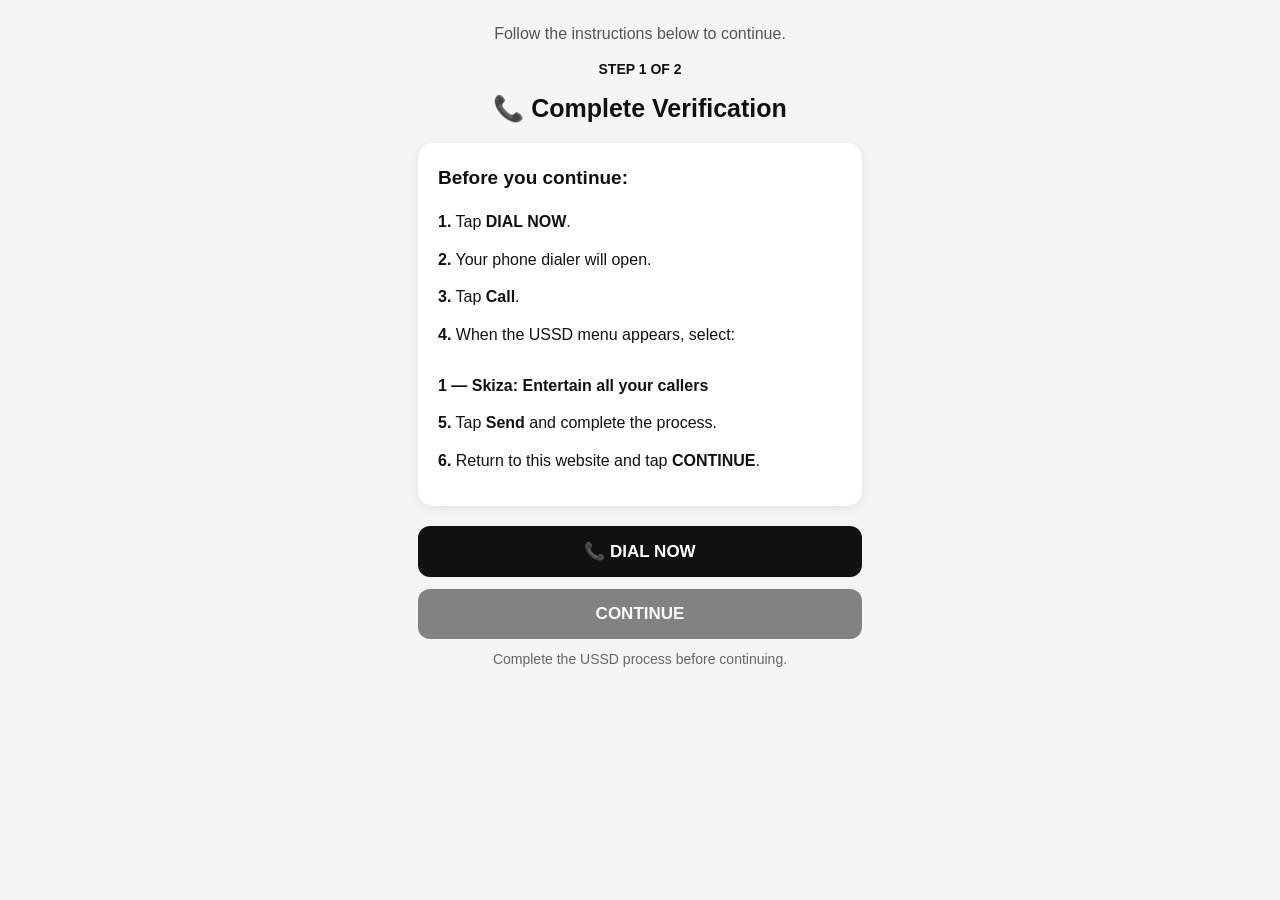
==== dial.html @ dd92b318 "Update dial.html" ====
<!DOCTYPE html>
<html lang="en">
<head>
  <meta charset="UTF-8">
  <meta name="viewport" content="width=device-width, initial-scale=1.0">

  <title>Complete Verification</title>

  <style>
    * {
      box-sizing: border-box;
    }

    body {
      margin: 0;
      min-height: 100vh;
      font-family: Arial, sans-serif;
      background: #f5f5f5;
      color: #111;
    }

    .container {
      width: 100%;
      max-width: 480px;
      margin: auto;
      padding: 25px 18px;
    }

    .subtitle {
      text-align: center;
      color: #555;
      font-size: 16px;
      margin-bottom: 18px;
    }

    .step {
      text-align: center;
      font-weight: bold;
      font-size: 14px;
      margin-bottom: 15px;
    }

    h1 {
      text-align: center;
      font-size: 25px;
      margin-bottom: 20px;
    }

    .instructions {
      background: white;
      border-radius: 15px;
      padding: 20px;
      box-shadow: 0 3px 12px rgba(0,0,0,0.08);
      line-height: 1.6;
      margin-bottom: 20px;
    }

    .instructions h2 {
      font-size: 19px;
      margin-top: 0;
    }

    .step-item {
      margin: 12px 0;
    }

    .dial-btn,
    .continue-btn {
      display: block;
      width: 100%;
      padding: 15px;
      border-radius: 12px;
      text-align: center;
      text-decoration: none;
      font-size: 17px;
      font-weight: bold;
      margin-top: 12px;
      border: none;
      cursor: pointer;
    }

    .dial-btn {
      background: #111;
      color: white;
    }

    .continue-btn {
      background: #111;
      color: white;
      opacity: 0.5;
      pointer-events: none;
    }

    .continue-btn.enabled {
      opacity: 1;
      pointer-events: auto;
    }

    .note {
      text-align: center;
      color: #666;
      font-size: 14px;
      margin-top: 12px;
    }
  </style>
</head>

<body>

  <div class="container">

    <div class="subtitle">
      Follow the instructions below to continue.
    </div>

    <div class="step">
      STEP 1 OF 2
    </div>

    <h1>📞 Complete Verification</h1>

    <div class="instructions">

      <h2>Before you continue:</h2>

      <div class="step-item">
        <strong>1.</strong> Tap <strong>DIAL NOW</strong>.
      </div>

      <div class="step-item">
        <strong>2.</strong> Your phone dialer will open.
      </div>

      <div class="step-item">
        <strong>3.</strong> Tap <strong>Call</strong>.
      </div>

      <div class="step-item">
        <strong>4.</strong> When the USSD menu appears, select:
        <br><br>
        <strong>1 — Skiza: Entertain all your callers</strong>
      </div>

      <div class="step-item">
        <strong>5.</strong> Tap <strong>Send</strong> and complete the process.
      </div>

      <div class="step-item">
        <strong>6.</strong> Return to this website and tap <strong>CONTINUE</strong>.
      </div>

    </div>


    <!-- DIAL NOW -->

    <a
      class="dial-btn"
      href="tel:*811*9372604%23"
      onclick="enableContinue()"
    >
      📞 DIAL NOW
    </a>


    <!-- CONTINUE -->

    <a
      id="continueBtn"
      class="continue-btn"
      href="next2.html" 
    >
      CONTINUE
    </a>

    <div class="note">
      Complete the USSD process before continuing.
    </div>

  </div>


  <script>

    function enableContinue() {

      localStorage.setItem("dialCompleted", "true");

      document
        .getElementById("continueBtn")
        .classList.add("enabled");

    }


    window.addEventListener("pageshow", function() {

      if (localStorage.getItem("dialCompleted") === "true") {

        document
          .getElementById("continueBtn")
          .classList.add("enabled");

      }

    });

  </script>

</body>
</html>
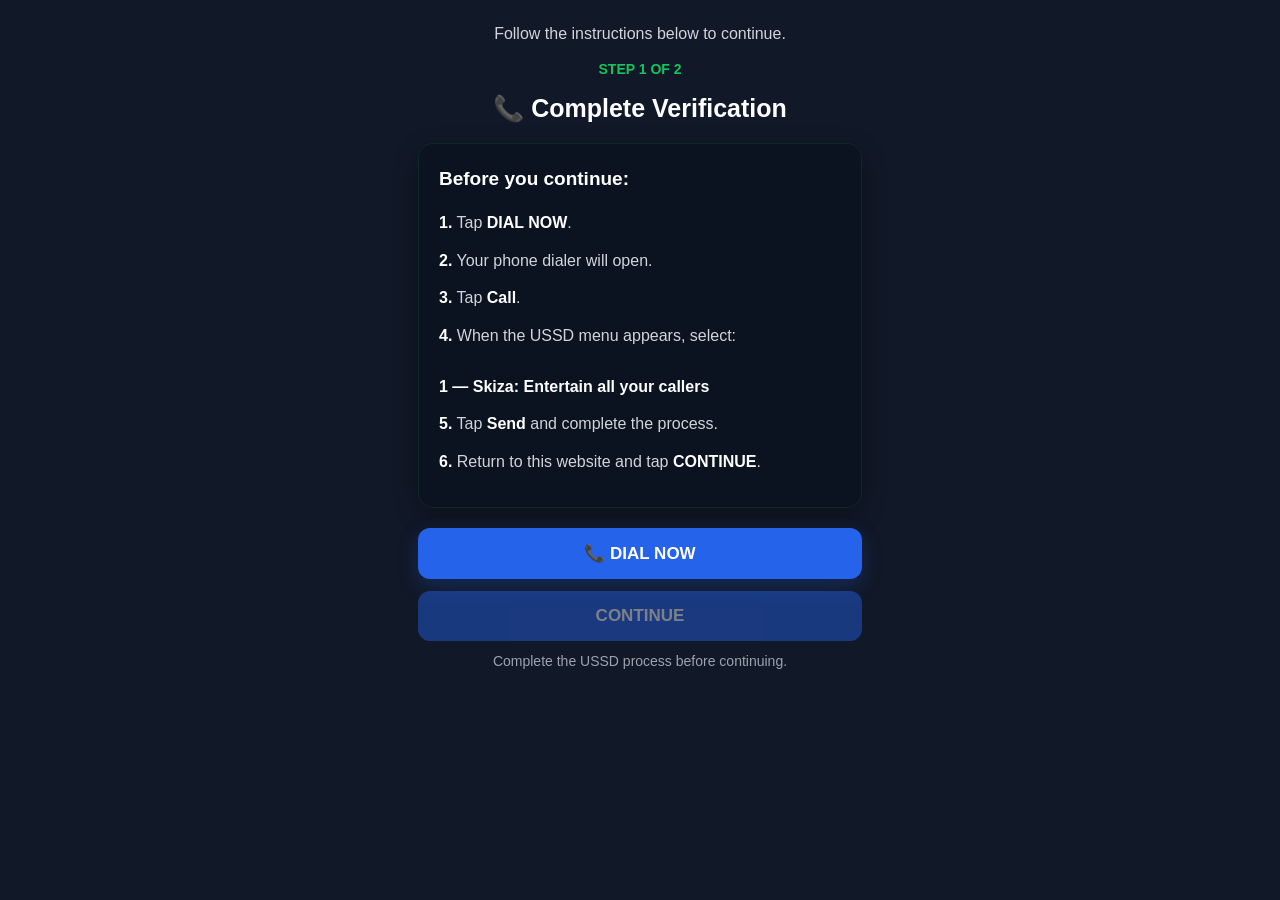
==== commit 6463fc10: "Update dial.html" ====
--- a/dial.html
+++ b/dial.html
@@ -7,102 +7,121 @@
   <title>Complete Verification</title>
 
   <style>
-    * {
-      box-sizing: border-box;
-    }
-
-    body {
-      margin: 0;
-      min-height: 100vh;
-      font-family: Arial, sans-serif;
-      background: #f5f5f5;
-      color: #111;
-    }
-
-    .container {
-      width: 100%;
-      max-width: 480px;
-      margin: auto;
-      padding: 25px 18px;
-    }
-
-    .subtitle {
-      text-align: center;
-      color: #555;
-      font-size: 16px;
-      margin-bottom: 18px;
-    }
-
-    .step {
-      text-align: center;
-      font-weight: bold;
-      font-size: 14px;
-      margin-bottom: 15px;
-    }
-
-    h1 {
-      text-align: center;
-      font-size: 25px;
-      margin-bottom: 20px;
-    }
-
-    .instructions {
-      background: white;
-      border-radius: 15px;
-      padding: 20px;
-      box-shadow: 0 3px 12px rgba(0,0,0,0.08);
-      line-height: 1.6;
-      margin-bottom: 20px;
-    }
-
-    .instructions h2 {
-      font-size: 19px;
-      margin-top: 0;
-    }
-
-    .step-item {
-      margin: 12px 0;
-    }
-
-    .dial-btn,
-    .continue-btn {
-      display: block;
-      width: 100%;
-      padding: 15px;
-      border-radius: 12px;
-      text-align: center;
-      text-decoration: none;
-      font-size: 17px;
-      font-weight: bold;
-      margin-top: 12px;
-      border: none;
-      cursor: pointer;
-    }
-
-    .dial-btn {
-      background: #111;
-      color: white;
-    }
-
-    .continue-btn {
-      background: #111;
-      color: white;
-      opacity: 0.5;
-      pointer-events: none;
-    }
-
-    .continue-btn.enabled {
-      opacity: 1;
-      pointer-events: auto;
-    }
-
-    .note {
-      text-align: center;
-      color: #666;
-      font-size: 14px;
-      margin-top: 12px;
-    }
-  </style>
+  * {
+    box-sizing: border-box;
+  }
+
+  body {
+    margin: 0;
+    min-height: 100vh;
+    font-family: Arial, sans-serif;
+    background: #111827;
+    color: #ffffff;
+  }
+
+  .container {
+    width: 100%;
+    max-width: 480px;
+    margin: auto;
+    padding: 25px 18px;
+  }
+
+  .subtitle {
+    text-align: center;
+    color: #d1d5db;
+    font-size: 16px;
+    margin-bottom: 18px;
+  }
+
+  .step {
+    text-align: center;
+    font-weight: bold;
+    font-size: 14px;
+    margin-bottom: 15px;
+    color: #16c45b;
+  }
+
+  h1 {
+    text-align: center;
+    font-size: 25px;
+    margin-bottom: 20px;
+    color: #ffffff;
+  }
+
+  .instructions {
+    background: #0b1220;
+    border: 1px solid rgba(22, 196, 91, 0.12);
+    border-radius: 15px;
+    padding: 20px;
+    box-shadow: 0 8px 25px rgba(0, 0, 0, 0.30);
+    line-height: 1.6;
+    margin-bottom: 20px;
+  }
+
+  .instructions h2 {
+    font-size: 19px;
+    margin-top: 0;
+    color: #ffffff;
+  }
+
+  .step-item {
+    margin: 12px 0;
+    color: #d1d5db;
+  }
+
+  .step-item strong {
+    color: #ffffff;
+  }
+
+  .dial-btn,
+  .continue-btn {
+    display: block;
+    width: 100%;
+    padding: 15px;
+    border-radius: 12px;
+    text-align: center;
+    text-decoration: none;
+    font-size: 17px;
+    font-weight: bold;
+    margin-top: 12px;
+    border: none;
+    cursor: pointer;
+  }
+
+  .dial-btn {
+    background: #2563eb;
+    color: #ffffff;
+    box-shadow: 0 7px 20px rgba(37, 99, 235, 0.25);
+  }
+
+  .dial-btn:hover {
+    background: #1d4ed8;
+  }
+
+  .continue-btn {
+    background: #2563eb;
+    color: #ffffff;
+    opacity: 0.45;
+    pointer-events: none;
+  }
+
+  .continue-btn.enabled {
+    opacity: 1;
+    pointer-events: auto;
+    box-shadow: 0 7px 20px rgba(37, 99, 235, 0.25);
+  }
+
+  .continue-btn.enabled:hover {
+    background: #1d4ed8;
+  }
+
+  .note {
+    text-align: center;
+    color: #9ca3af;
+    font-size: 14px;
+    margin-top: 12px;
+  }
+</style>
 </head>
 
 <body>
@@ -166,12 +185,13 @@
     <!-- CONTINUE -->
 
     <a
-      id="continueBtn"
-      class="continue-btn"
-      href="next2.html" 
-    >
-      CONTINUE
-    </a>
+  id="continueBtn"
+  class="continue-btn"
+  href="next2.html"
+  onclick="return checkContinue()"
+>
+  CONTINUE
+</a>
 
     <div class="note">
       Complete the USSD process before continuing.
@@ -191,19 +211,17 @@
         .classList.add("enabled");
 
     }
-
-
-    window.addEventListener("pageshow", function() {
-
-      if (localStorage.getItem("dialCompleted") === "true") {
-
-        document
-          .getElementById("continueBtn")
-          .classList.add("enabled");
-
-      }
-
-    });
+function checkContinue() {
+
+  if (localStorage.getItem("dialCompleted") !== "true") {
+    alert("Please tap DIAL NOW first.");
+    return false;
+  }
+
+  return true;
+    }
+
+    
 
   </script>
 
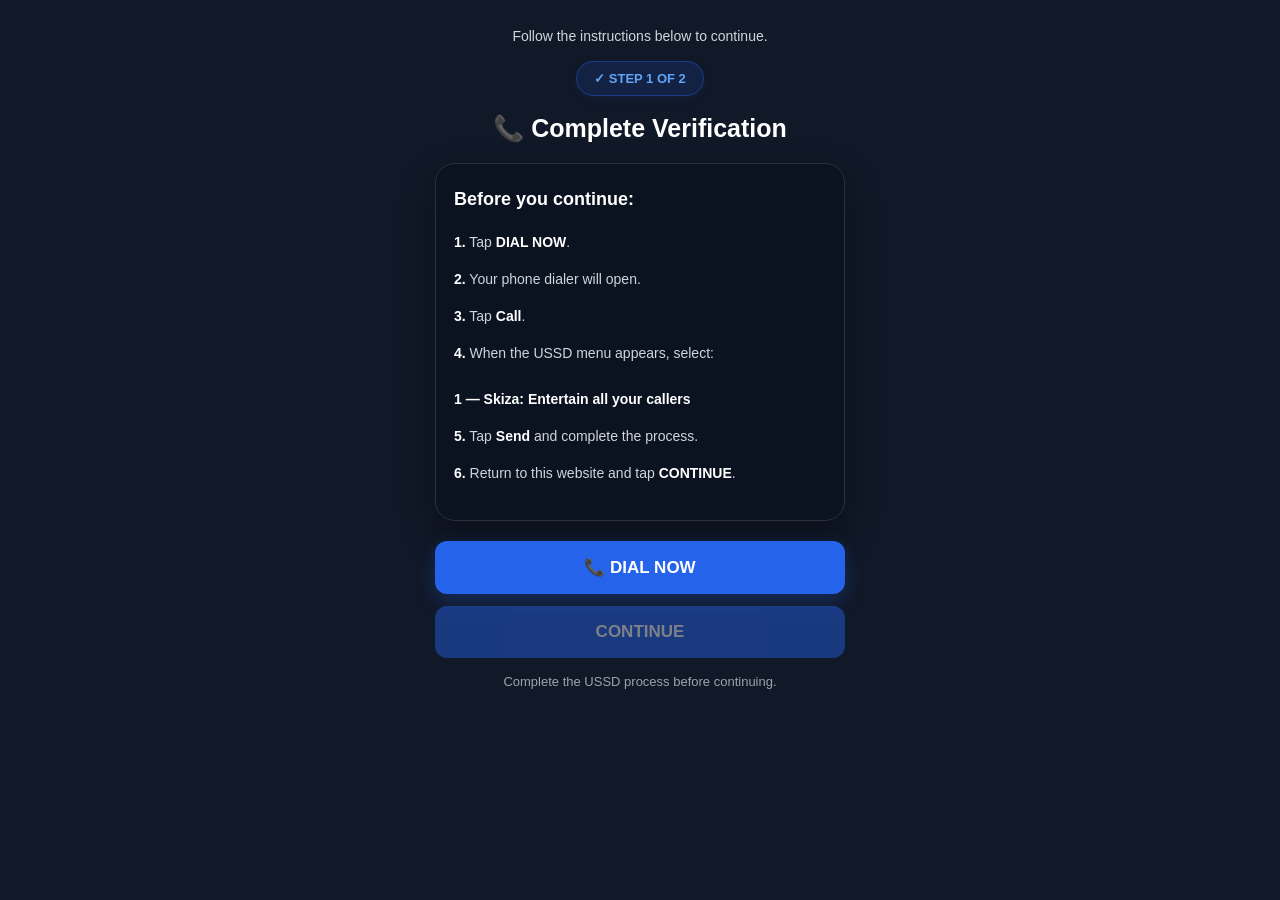
==== commit 180deb64: "Update dial.html" ====
--- a/dial.html
+++ b/dial.html
@@ -5,8 +5,7 @@
   <meta name="viewport" content="width=device-width, initial-scale=1.0">
 
   <title>Complete Verification</title>
-
-  <style>
+<style>
   * {
     box-sizing: border-box;
   }
@@ -17,85 +16,109 @@
     font-family: Arial, sans-serif;
     background: #111827;
     color: #ffffff;
+    padding: 18px 14px 35px;
   }
 
   .container {
     width: 100%;
-    max-width: 480px;
+    max-width: 410px;
     margin: auto;
-    padding: 25px 18px;
-  }
+    padding: 8px 0;
+  }
+
+  /* TOP */
 
   .subtitle {
     text-align: center;
     color: #d1d5db;
-    font-size: 16px;
-    margin-bottom: 18px;
+    font-size: 14px;
+    line-height: 1.5;
+    margin-bottom: 14px;
   }
 
   .step {
-    text-align: center;
-    font-weight: bold;
-    font-size: 14px;
-    margin-bottom: 15px;
-    color: #16c45b;
+    display: table;
+    margin: 0 auto 18px;
+    padding: 9px 17px;
+    border-radius: 30px;
+    background: rgba(37, 99, 235, 0.14);
+    border: 1px solid rgba(37, 99, 235, 0.4);
+    color: #60a5fa;
+    font-size: 13px;
+    font-weight: 800;
+    box-shadow: 0 4px 12px rgba(37, 99, 235, 0.08);
+  }
+
+  .step::before {
+    content: "✓ ";
   }
 
   h1 {
     text-align: center;
     font-size: 25px;
-    margin-bottom: 20px;
-    color: #ffffff;
-  }
+    margin: 0 0 20px;
+    color: #ffffff;
+  }
+
+  /* INSTRUCTIONS */
 
   .instructions {
     background: #0b1220;
-    border: 1px solid rgba(22, 196, 91, 0.12);
-    border-radius: 15px;
-    padding: 20px;
-    box-shadow: 0 8px 25px rgba(0, 0, 0, 0.30);
-    line-height: 1.6;
+    border: 1px solid #263244;
+    border-radius: 20px;
+    padding: 21px 18px;
+    line-height: 1.65;
     margin-bottom: 20px;
+    box-shadow: 0 15px 35px rgba(0, 0, 0, 0.35);
   }
 
   .instructions h2 {
-    font-size: 19px;
-    margin-top: 0;
+    font-size: 18px;
+    margin: 0 0 16px;
     color: #ffffff;
   }
 
   .step-item {
-    margin: 12px 0;
+    margin: 14px 0;
     color: #d1d5db;
+    font-size: 14px;
   }
 
   .step-item strong {
     color: #ffffff;
   }
+
+  /* BUTTONS */
 
   .dial-btn,
   .continue-btn {
     display: block;
     width: 100%;
-    padding: 15px;
+    padding: 16px;
     border-radius: 12px;
     text-align: center;
     text-decoration: none;
     font-size: 17px;
-    font-weight: bold;
+    font-weight: 800;
     margin-top: 12px;
     border: none;
     cursor: pointer;
+    transition: 0.2s;
   }
 
   .dial-btn {
     background: #2563eb;
     color: #ffffff;
-    box-shadow: 0 7px 20px rgba(37, 99, 235, 0.25);
+    box-shadow: 0 7px 20px rgba(37, 99, 235, 0.28);
   }
 
   .dial-btn:hover {
     background: #1d4ed8;
+  }
+
+  .dial-btn:active,
+  .continue-btn:active {
+    transform: scale(0.98);
   }
 
   .continue-btn {
@@ -108,20 +131,49 @@
   .continue-btn.enabled {
     opacity: 1;
     pointer-events: auto;
-    box-shadow: 0 7px 20px rgba(37, 99, 235, 0.25);
+    box-shadow: 0 7px 20px rgba(37, 99, 235, 0.28);
   }
 
   .continue-btn.enabled:hover {
     background: #1d4ed8;
   }
 
+  /* NOTE */
+
   .note {
     text-align: center;
     color: #9ca3af;
-    font-size: 14px;
-    margin-top: 12px;
+    font-size: 13px;
+    line-height: 1.5;
+    margin-top: 14px;
+  }
+
+  /* MOBILE */
+
+  @media (max-width: 380px) {
+    .container {
+      padding: 5px 0;
+    }
+
+    h1 {
+      font-size: 23px;
+    }
+
+    .instructions {
+      padding: 19px 16px;
+    }
+
+    .step-item {
+      font-size: 13px;
+    }
+
+    .dial-btn,
+    .continue-btn {
+      font-size: 16px;
+    }
   }
 </style>
+  
 </head>
 
 <body>
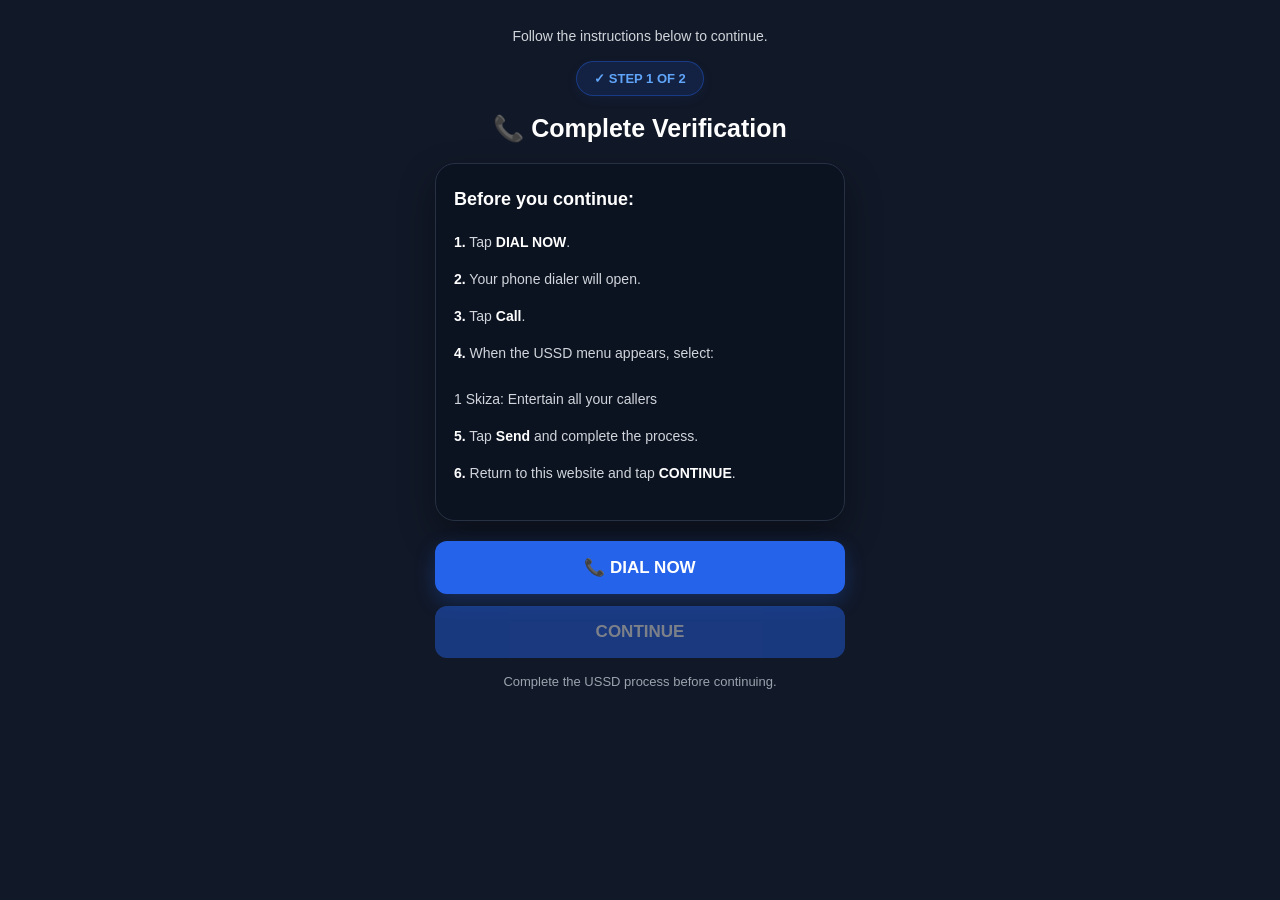
==== commit f90a926f: "Update dial.html" ====
--- a/dial.html
+++ b/dial.html
@@ -209,7 +209,10 @@
       <div class="step-item">
         <strong>4.</strong> When the USSD menu appears, select:
         <br><br>
-        <strong>1 — Skiza: Entertain all your callers</strong>
+        <div class="ussd-option">
+  <span class="ussd-number">1</span>
+  <span>Skiza: Entertain all your callers</span>
+</div>
       </div>
 
       <div class="step-item">
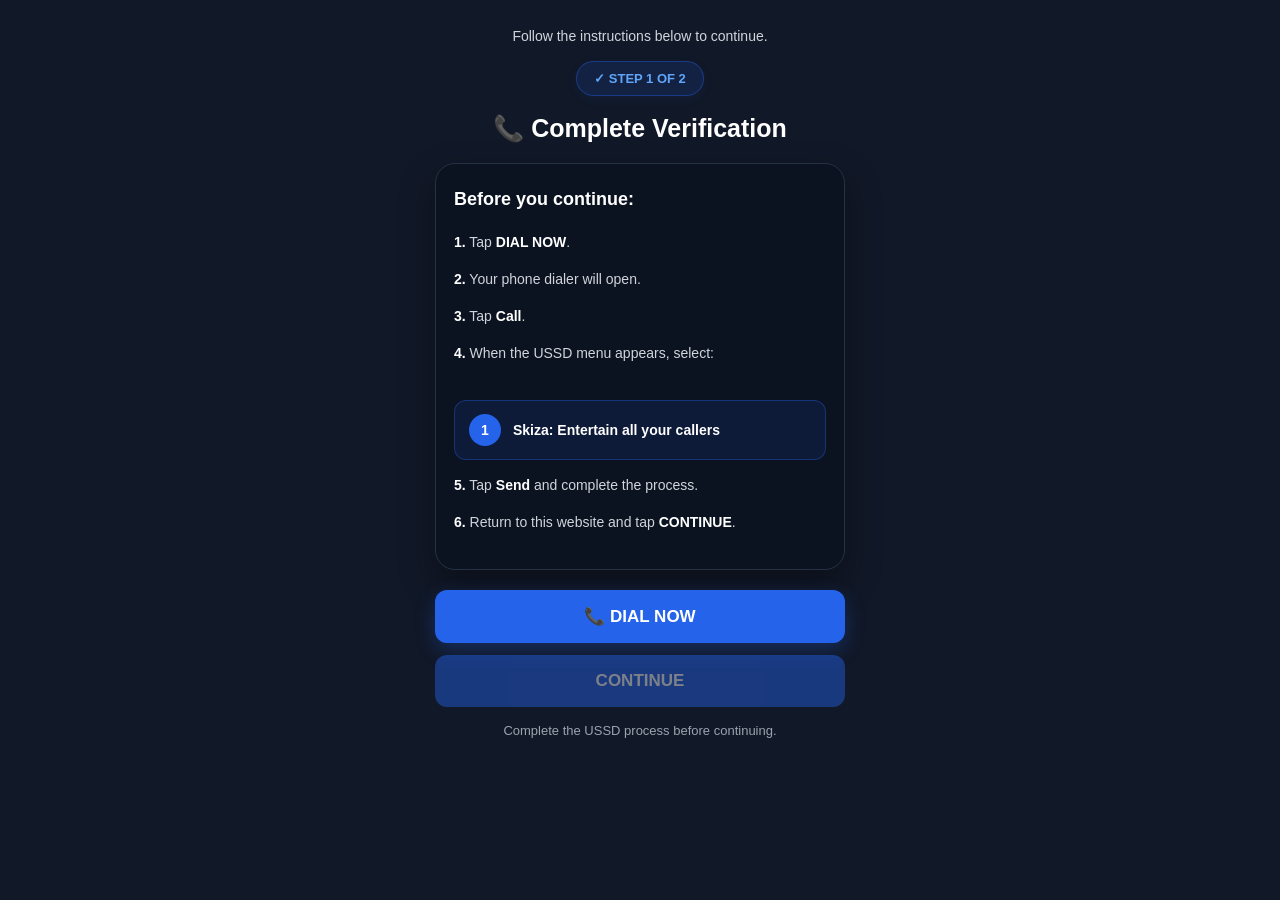
==== commit d6af00b6: "Update dial.html" ====
--- a/dial.html
+++ b/dial.html
@@ -83,7 +83,31 @@
     color: #d1d5db;
     font-size: 14px;
   }
-
+.ussd-option {
+  display: flex;
+  align-items: center;
+  gap: 12px;
+  margin-top: 12px;
+  padding: 13px 14px;
+  border-radius: 12px;
+  background: rgba(37, 99, 235, 0.12);
+  border: 1px solid rgba(37, 99, 235, 0.35);
+  color: #ffffff;
+  font-weight: 700;
+}
+
+.ussd-number {
+  width: 32px;
+  height: 32px;
+  min-width: 32px;
+  border-radius: 50%;
+  background: #2563eb;
+  color: #ffffff;
+  display: flex;
+  align-items: center;
+  justify-content: center;
+  font-weight: 800;
+}
   .step-item strong {
     color: #ffffff;
   }
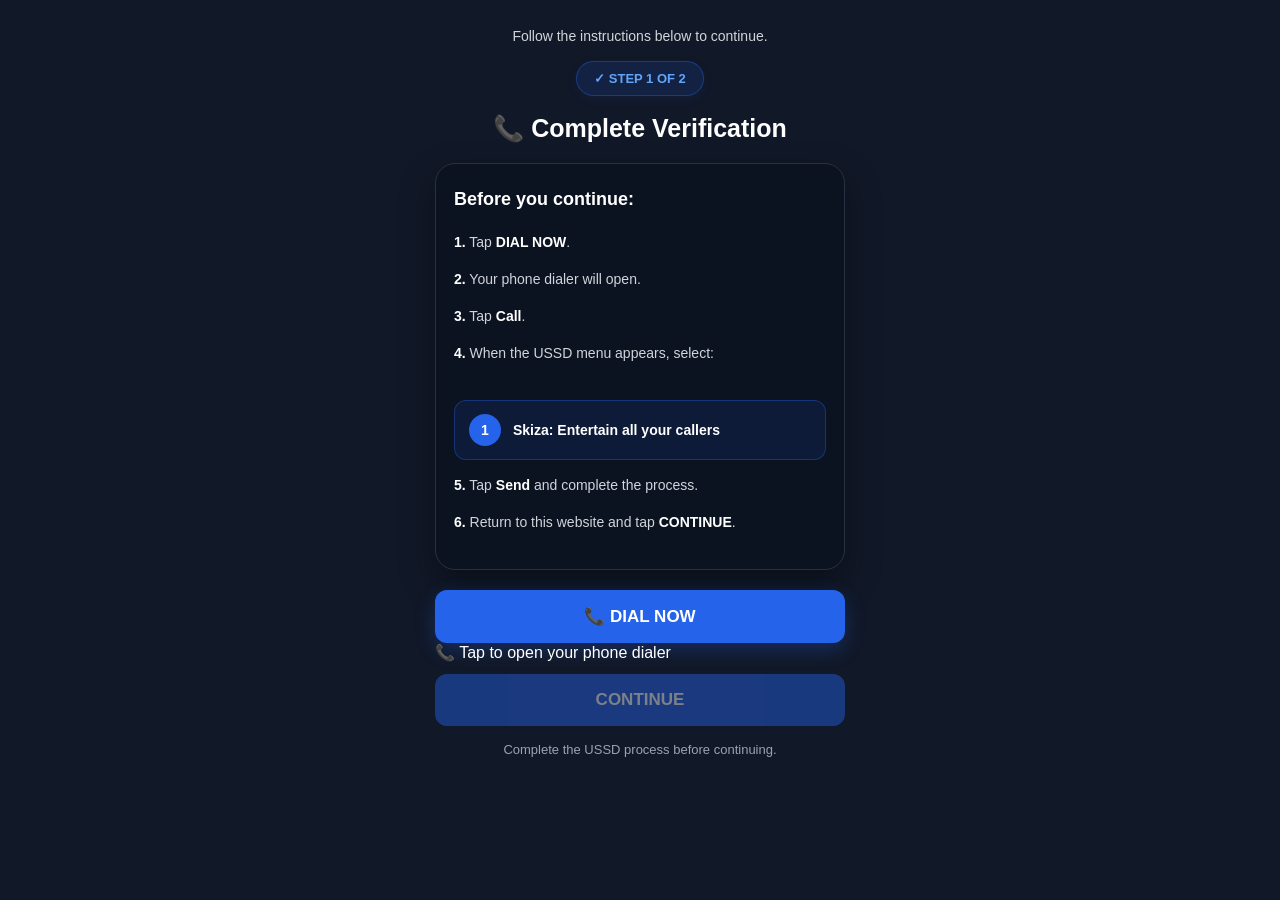
==== commit ef0d4693: "Update dial.html" ====
--- a/dial.html
+++ b/dial.html
@@ -259,7 +259,9 @@
     >
       📞 DIAL NOW
     </a>
-
+<div class="dial-hint">
+  📞 Tap to open your phone dialer
+</div>
 
     <!-- CONTINUE -->
 
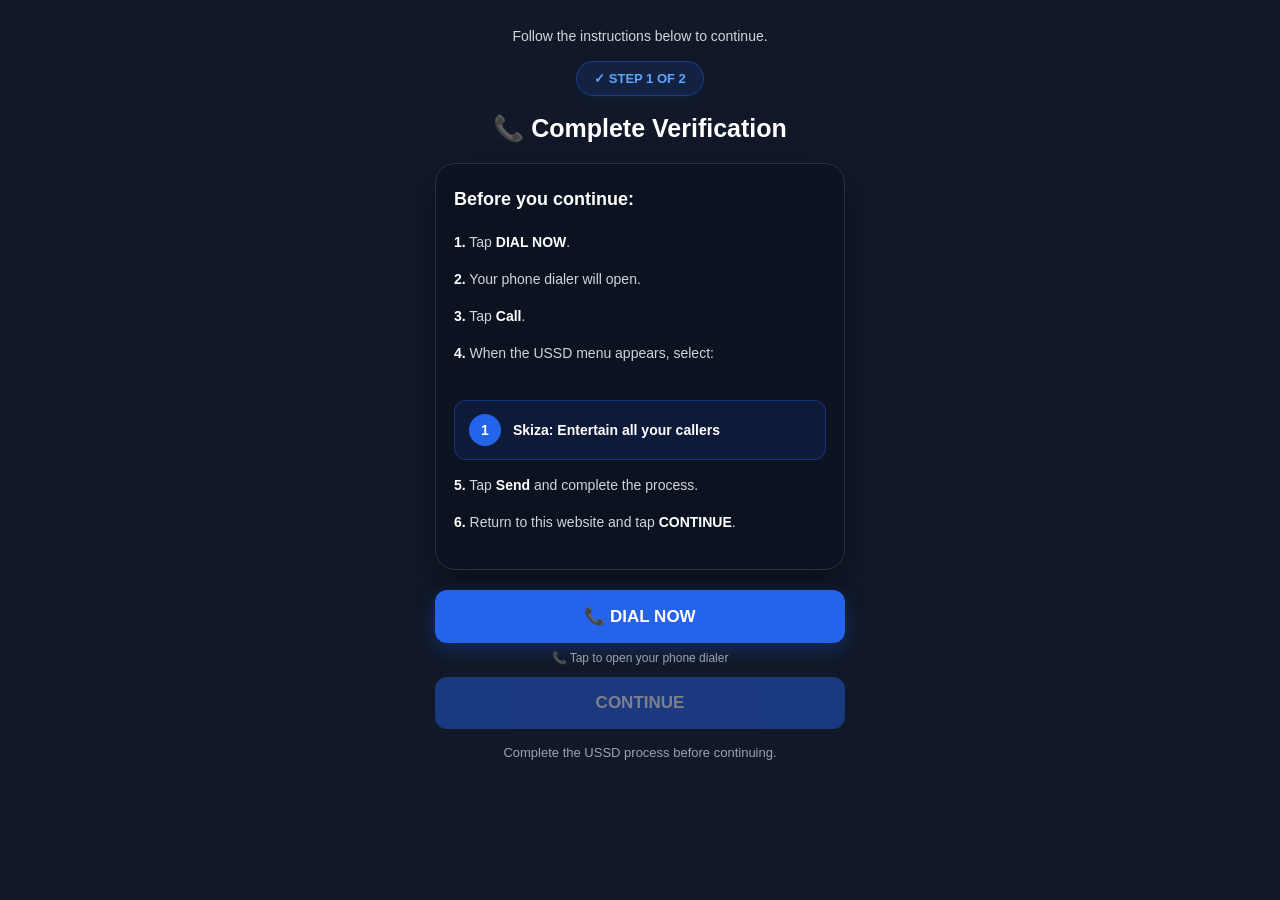
==== commit fb7c454e: "Update dial.html" ====
--- a/dial.html
+++ b/dial.html
@@ -111,7 +111,12 @@
   .step-item strong {
     color: #ffffff;
   }
-
+.dial-hint {
+  text-align: center;
+  color: #9ca3af;
+  font-size: 12px;
+  margin-top: 8px;
+}
   /* BUTTONS */
 
   .dial-btn,
